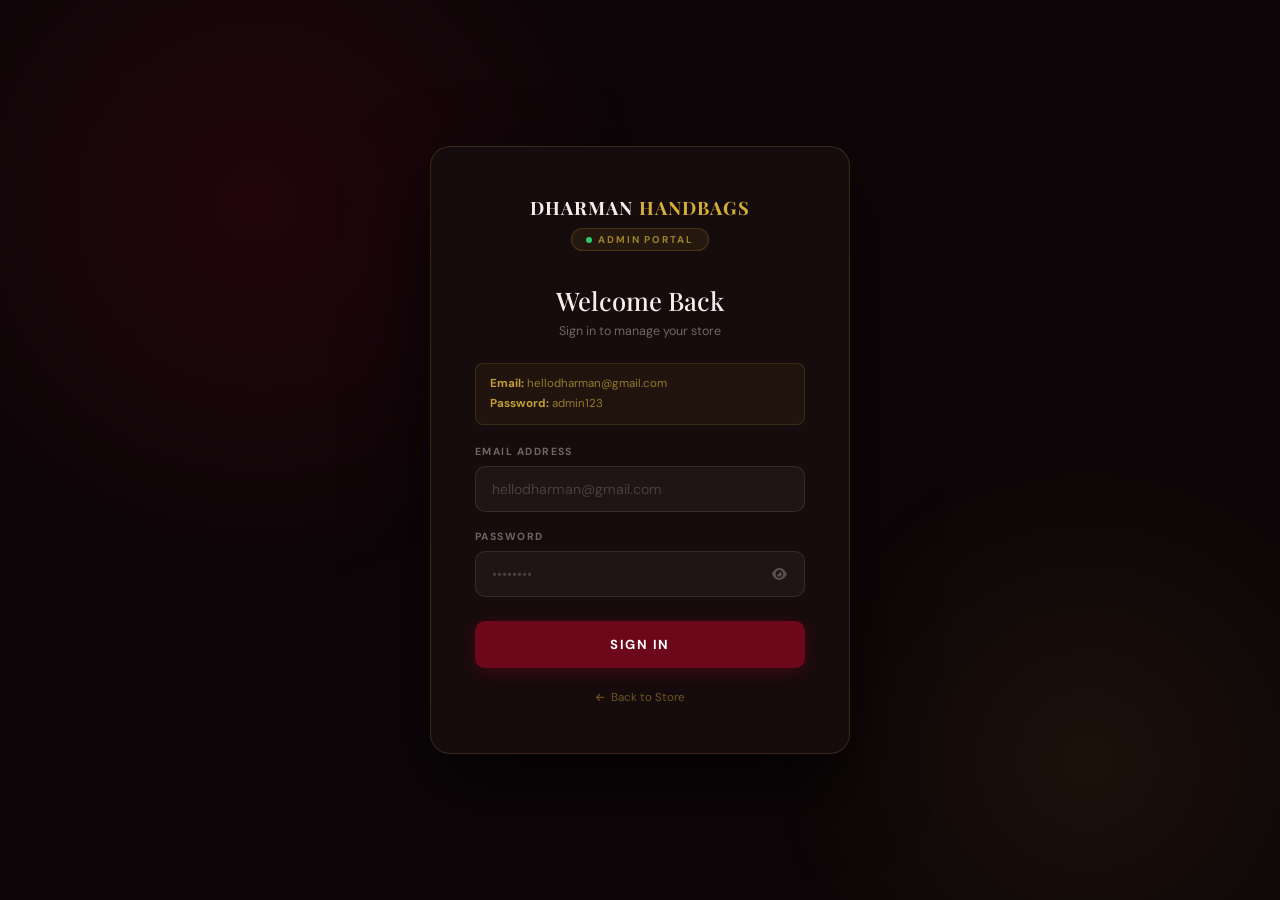
==== admin-login.html @ f4378ef4 "Rename admin-login (3).html to admin-login.html" ====
<!DOCTYPE html>
<html lang="en">
<head>
  <meta charset="UTF-8">
  <meta name="viewport" content="width=device-width, initial-scale=1.0">
  <title>Admin Login — DHARMAN</title>
  <meta name="robots" content="noindex, nofollow">
  <link rel="stylesheet" href="https://cdnjs.cloudflare.com/ajax/libs/font-awesome/6.5.0/css/all.min.css">
  <link href="https://fonts.googleapis.com/css2?family=Playfair+Display:wght@500;700&family=DM+Sans:wght@400;500;600;700&display=swap" rel="stylesheet">
  <style>
    *,*::before,*::after{box-sizing:border-box;margin:0;padding:0}
    body{font-family:'DM Sans',sans-serif;background:#0d0608;color:#F5EFE6;min-height:100vh;display:flex;align-items:center;justify-content:center;-webkit-font-smoothing:antialiased;position:relative;overflow:hidden}
    body::before{content:'';position:fixed;top:-20%;left:-10%;width:60vw;height:60vw;background:radial-gradient(circle,rgba(109,7,26,0.22) 0%,transparent 70%);border-radius:50%;pointer-events:none}
    body::after{content:'';position:fixed;bottom:-20%;right:-10%;width:50vw;height:50vw;background:radial-gradient(circle,rgba(212,175,55,0.07) 0%,transparent 70%);border-radius:50%;pointer-events:none}
    .card{position:relative;z-index:10;width:100%;max-width:420px;margin:20px;padding:48px 44px;background:#160b0d;border:1px solid rgba(212,175,55,0.18);border-radius:20px;box-shadow:0 32px 80px rgba(0,0,0,0.7)}
    .brand{text-align:center;margin-bottom:32px}
    .brand-name{font-family:'Playfair Display',serif;font-size:1.15rem;font-weight:700;letter-spacing:0.06em}
    .brand-name span{color:#D4AF37}
    .brand-pill{display:inline-flex;align-items:center;gap:6px;margin-top:8px;background:rgba(212,175,55,0.08);border:1px solid rgba(212,175,55,0.2);border-radius:100px;padding:4px 14px;font-size:0.62rem;font-weight:700;letter-spacing:0.2em;text-transform:uppercase;color:rgba(212,175,55,0.7)}
    .brand-pill::before{content:'';width:6px;height:6px;background:#2ecc71;border-radius:50%}
    h1{font-family:'Playfair Display',serif;font-size:1.6rem;font-weight:500;text-align:center;margin-bottom:6px}
    .subtitle{text-align:center;font-size:0.78rem;color:rgba(245,239,230,0.4);margin-bottom:24px}
    .hint{background:rgba(212,175,55,0.06);border:1px solid rgba(212,175,55,0.15);border-radius:8px;padding:10px 14px;font-size:0.72rem;color:rgba(212,175,55,0.65);margin-bottom:20px;line-height:1.7}
    .hint strong{color:rgba(212,175,55,0.9)}
    .error{display:none;align-items:center;gap:8px;background:rgba(231,76,60,0.1);border:1px solid rgba(231,76,60,0.3);border-radius:8px;padding:10px 14px;font-size:0.78rem;color:#e74c3c;margin-bottom:16px}
    .error.show{display:flex}
    .field{margin-bottom:18px}
    label{display:block;font-size:0.65rem;font-weight:700;letter-spacing:0.14em;text-transform:uppercase;color:rgba(245,239,230,0.4);margin-bottom:8px}
    .input-wrap{position:relative}
    input{width:100%;background:rgba(255,255,255,0.04);border:1px solid rgba(255,255,255,0.1);border-radius:10px;padding:13px 44px 13px 16px;font-size:0.88rem;font-family:'DM Sans',sans-serif;color:#F5EFE6;outline:none;transition:border-color 0.25s,box-shadow 0.25s}
    input:focus{border-color:rgba(212,175,55,0.5);box-shadow:0 0 0 3px rgba(212,175,55,0.07)}
    input::placeholder{color:rgba(255,255,255,0.18)}
    .eye-btn{position:absolute;right:14px;top:50%;transform:translateY(-50%);background:none;border:none;color:rgba(255,255,255,0.25);font-size:0.82rem;cursor:pointer;padding:4px;transition:color 0.2s}
    .eye-btn:hover{color:rgba(212,175,55,0.6)}
    .btn-login{width:100%;background:#6D071A;color:white;border:none;border-radius:10px;padding:15px;font-family:'DM Sans',sans-serif;font-size:0.82rem;font-weight:700;letter-spacing:0.12em;text-transform:uppercase;cursor:pointer;transition:background 0.25s,transform 0.2s,box-shadow 0.25s;box-shadow:0 4px 20px rgba(109,7,26,0.45);margin-top:6px}
    .btn-login:hover:not(:disabled){background:#8a0c22;transform:translateY(-1px)}
    .btn-login:disabled{opacity:0.6;cursor:not-allowed}
    .back-link{display:block;text-align:center;margin-top:22px;font-size:0.72rem;color:rgba(212,175,55,0.45);text-decoration:none;transition:color 0.2s}
    .back-link:hover{color:#D4AF37}
  </style>
</head>
<body>
<div class="card">
  <div class="brand">
    <div class="brand-name">DHARMAN <span>HANDBAGS</span></div>
    <div class="brand-pill">Admin Portal</div>
  </div>
  <h1>Welcome Back</h1>
  <p class="subtitle">Sign in to manage your store</p>
  <div class="hint">
    <strong>Email:</strong> hellodharman@gmail.com<br>
    <strong>Password:</strong> admin123
  </div>
  <div class="error" id="errorBox">
    <i class="fas fa-circle-exclamation"></i>
    <span id="errorText">Incorrect email or password.</span>
  </div>
  <div class="field">
    <label for="emailInput">Email Address</label>
    <div class="input-wrap">
      <input type="email" id="emailInput" placeholder="hellodharman@gmail.com" autocomplete="email">
    </div>
  </div>
  <div class="field">
    <label for="passwordInput">Password</label>
    <div class="input-wrap">
      <input type="password" id="passwordInput" placeholder="••••••••" autocomplete="current-password">
      <button class="eye-btn" type="button" onclick="togglePwd()"><i class="fas fa-eye" id="eyeIcon"></i></button>
    </div>
  </div>
  <button class="btn-login" id="loginBtn" onclick="doLogin()">Sign In</button>
  <a href="index.html" class="back-link"><i class="fas fa-arrow-left" style="font-size:0.6rem;margin-right:4px;"></i> Back to Store</a>
</div>
<script>
  document.getElementById('emailInput').addEventListener('keydown', e => { if(e.key==='Enter') doLogin(); });
  document.getElementById('passwordInput').addEventListener('keydown', e => { if(e.key==='Enter') doLogin(); });
  function togglePwd() {
    var inp = document.getElementById('passwordInput');
    var ico = document.getElementById('eyeIcon');
    inp.type = inp.type === 'password' ? 'text' : 'password';
    ico.className = inp.type === 'password' ? 'fas fa-eye' : 'fas fa-eye-slash';
  }
  function doLogin() {
    var email = document.getElementById('emailInput').value.trim();
    var password = document.getElementById('passwordInput').value;
    var errorBox = document.getElementById('errorBox');
    var btn = document.getElementById('loginBtn');
    errorBox.classList.remove('show');
    if (!email || !password) { document.getElementById('errorText').textContent = 'Please enter both email and password.'; errorBox.classList.add('show'); return; }
    btn.disabled = true; btn.textContent = 'Signing in…';
    setTimeout(function() {
      if (email === 'hellodharman@gmail.com' && password === 'admin123') {
        try { sessionStorage.setItem('dharman_admin','true'); } catch(e) {}
        try { localStorage.setItem('dharman_admin','true'); } catch(e) {}
        window.location.href = 'admin.html';
      } else {
        btn.disabled = false; btn.textContent = 'Sign In';
        document.getElementById('errorText').textContent = 'Incorrect email or password.';
        errorBox.classList.add('show');
        document.getElementById('passwordInput').value = '';
        document.getElementById('passwordInput').focus();
      }
    }, 700);
  }
</script>
</body>
</html>
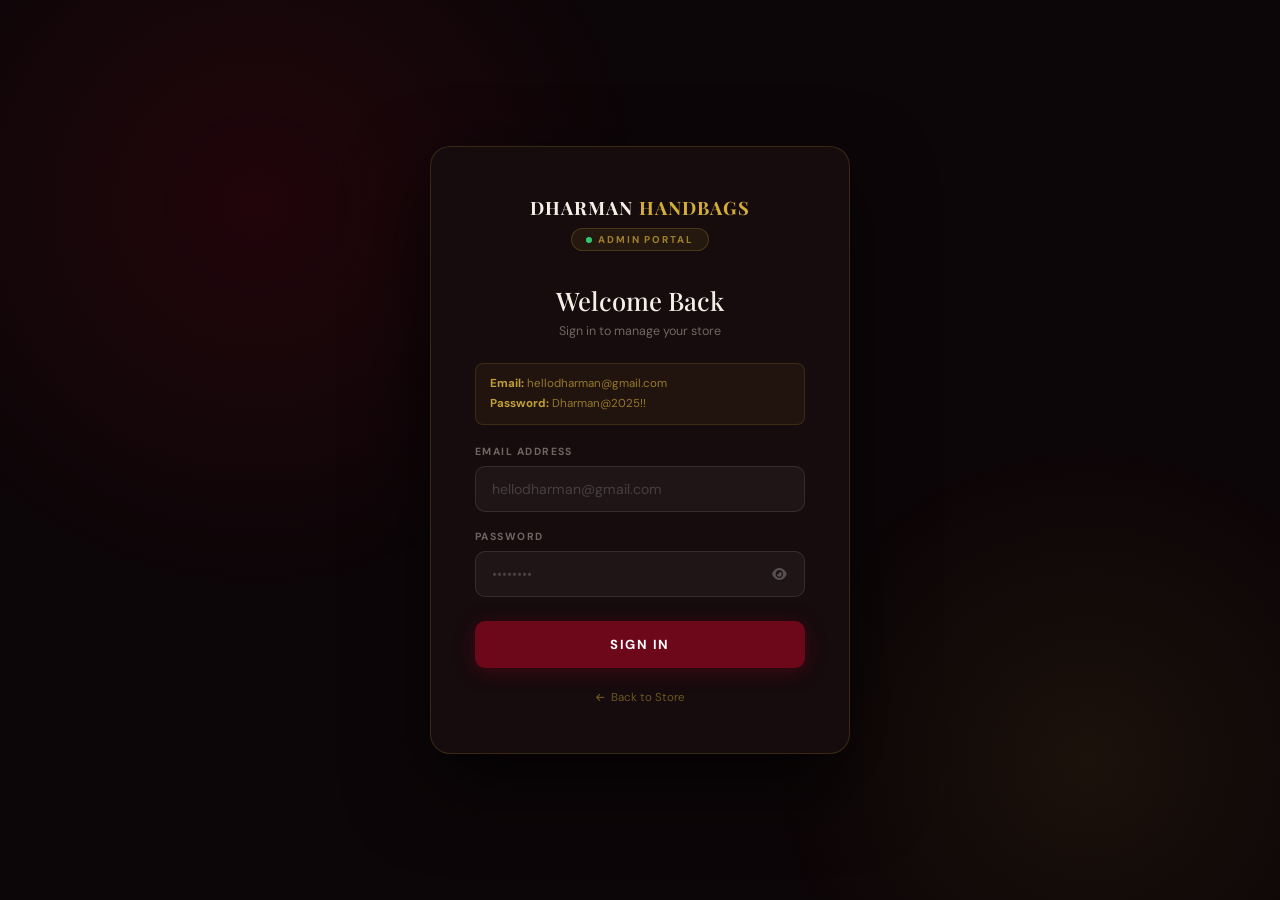
==== commit e67a8e27: "Update admin password in admin-login.html" ====
--- a/admin-login.html
+++ b/admin-login.html
@@ -49,7 +49,7 @@
   <p class="subtitle">Sign in to manage your store</p>
   <div class="hint">
     <strong>Email:</strong> hellodharman@gmail.com<br>
-    <strong>Password:</strong> admin123
+    <strong>Password:</strong> Dharman@2025!!
   </div>
   <div class="error" id="errorBox">
     <i class="fas fa-circle-exclamation"></i>
